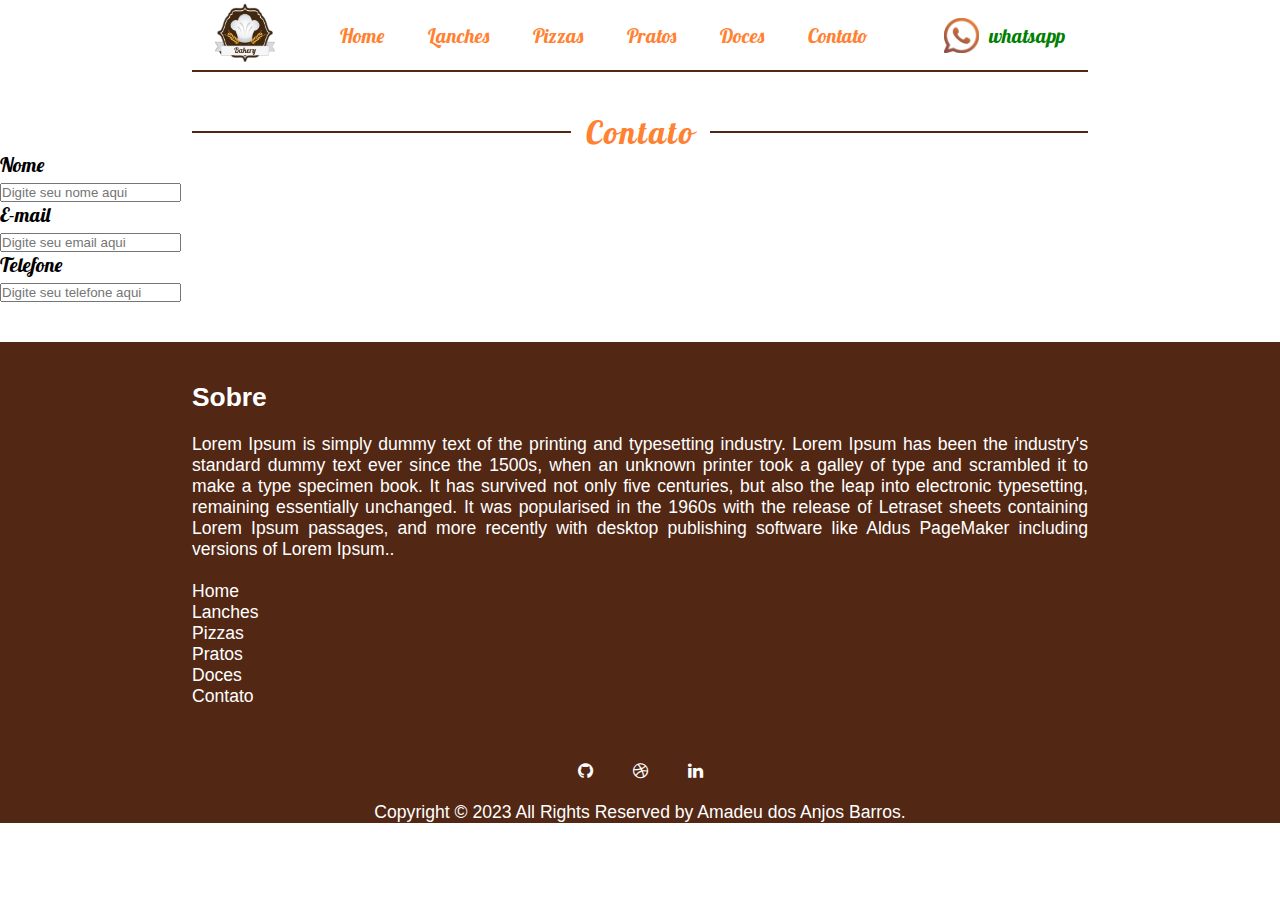
==== contato.html @ 7fee0728 ":lipstick: feat: atualizando readme e detalhes da página de contato" ====
<!DOCTYPE html>
<html lang="pt-br">
<head>
    <meta charset="UTF-8">
    <meta http-equiv="X-UA-Compatible" content="IE=edge">
    <meta name="viewport" content="width=device-width, initial-scale=1.0">
    <link rel="stylesheet" href="./style.css">
    <link rel="stylesheet" href="https://fonts.googleapis.com/css2?family=Material+Symbols+Outlined:opsz,wght,FILL,GRAD@20..48,100..700,0..1,-50..200" />
    <link rel="stylesheet" href="https://maxcdn.bootstrapcdn.com/font-awesome/4.4.0/css/font-awesome.min.css">
    <title>PÃODARIA</title>
</head>
<body>
    <header>        
        <div class="icon">
            <span class="material-symbols-outlined">
                menu_open
            </span>
        </div >
        <div class="logo">
            <img src="./image/logo1.png" alt="logotipo">
            <h1>PÃODARIA</h1>
        </div>
        <nav>
            <ul>
                <li><a href="./home.html">Home</a></li>
                <li><a href="./lanches.html">Lanches</a></li>
                <li><a href="./pizzas.html">Pizzas</a></li>
                <li><a href="./pratos.html">Pratos</a></li>
                <li><a href="./doces.html">Doces</a></li>
                <li><a href="#">Contato</a></li>
            </ul>
        </nav>
        <div class="whatsapp">
            <img src="./image/whatsapp.png" alt="">
            whatsapp
        </div>
        <div class="contact">
            <span class="material-symbols-outlined">
                support_agent
            </span>
        </div>
    </header>
    <hr>
    <div class="tittle">
        <hr id="hr-two">
        <label class="description">Contato</label>
        <hr id="hr-three">
    </div >
    <section>
        <div class="container-form">
            <div class="form">
                <form action="">
                    <label for="">Nome</label><br>
                    <input type="text" placeholder="Digite seu nome aqui"><br>
                    <label for="">E-mail</label><br>
                    <input type="text" placeholder="Digite seu email aqui"><br>
                    <label for="">Telefone</label><br>
                    <input type="text" placeholder="Digite seu telefone aqui">
                </form>
            </div>
        </div>
    </section>
    <footer class="site-footer">
        <div class="container-footer">
            <div class="row">
                <div class="info">
                    <h2>Sobre</h2><br>
                    <p class="text-justify">Lorem Ipsum is simply dummy text of the printing and typesetting industry.
                        Lorem Ipsum has been the industry's standard dummy text ever since the 1500s, when an unknown
                        printer took a galley of type and scrambled it to make a type specimen book. It has survived not
                        only five centuries, but also the leap into electronic typesetting, remaining essentially
                        unchanged. It was popularised in the 1960s with the release of Letraset sheets containing Lorem
                        Ipsum passages, and more recently with desktop publishing software like Aldus PageMaker
                        including versions of Lorem Ipsum..</p>
                </div>
                <br>
                <div class="footer-center">
                    <ul class="footer-links">
                        <li><a href="#">Home</a></li>
                        <li><a href="#">Lanches</a></li>
                        <li><a href="./ps5.html">Pizzas</a></li>
                        <li><a href="./xbox.html">Pratos</a></li>
                        <li><a href="./contato.html">Doces</a></li>
                        <li><a href="./contato.html">Contato</a></li>
                    </ul>
                    <div class="maps">
                        <div class="mapouter">
                            <div class="gmap_canvas">
                                <iframe width="709" height="125" id="gmap_canvas" src="https://maps.google.com/maps?q=Largo%20da%20Gra%C3%A7a%2014,%201170-165%20Lisboa,%20Portugal&t=&z=11&ie=UTF8&iwloc=&output=embed" frameborder="0" scrolling="no" marginheight="0" marginwidth="0"></iframe>
                            </div>
                        </div>
                    </div>
                </div>
            </div>
        </div>
        <div class="container">             
                <div class="container-icons">
                    <ul class="social-icons">
                        <li><a class="facebook" id="teste" href="https://github.com/AmadeuAnjos" target="_blank"><i
                            class="fa fa-github"></i></a>
                        </li>
                        <li><a class="dribbble" href="linkedin.com/in/amadeuanjos" target="_blank"><i
                            class="fa fa-dribbble"></i></a>
                        </li>
                        <li><a class="linkedin" href="linkedin.com/in/amadeuanjos" target="_blank"><i
                            class="fa fa-linkedin"></i></a>
                        </li>
                    </ul>
                </div>
                <div class="register">
                    <p class="copyright-text">Copyright &copy; 2023 All Rights Reserved by
                        <a href="https://github.com/AmadeuAnjos">Amadeu dos Anjos Barros</a>.
                    </p>
                </div>
            </div>
        </div>
    </footer>
</body>
</html>
---- style.css ----
@import url('https://fonts.googleapis.com/css2?family=Lobster&display=swap');

:root {
    --red: #D62300;
    --orange: #FF8233;
    --brown: #522714;
}

* {
    margin: 0;
    padding: 0;
    box-sizing: border-box;
}

body {
    font-family: 'Lobster', sans-serif;
    font-size: 20px;
}

header {
    width: 70%;
    height: 70px;
    margin: auto;
    display: flex;
    justify-content: space-around;
    align-items: center;
}

.logo h1 {
    display: none;
}

header img{
    width: 60px;
}

.icon {
    display: none;;
}

nav ul li {
    display: inline-block;
    margin: 0 20px;
    color: var(--orange);
}

nav ul li a {
    color: var(--orange);
}

nav ul li a:hover {
    border-bottom: 2px solid var(--orange);
    padding-bottom: 10px;
}

.whatsapp {
    display: flex;
    justify-content: center;
    align-items: center;
    color: green;
    font-size: 20px;
}

.contact {
    display: none;;
}

.whatsapp img{
    width: 35px;
    margin: 0 10px;
}

hr {
    border: 1px solid var(--brown);
    width: 70%;
    margin: auto;
}

.tittle {
    margin: 40px auto 0;
    width: 70%;
    display: flex;
}

.description {
    font-size: 2rem;
    display: flex;
    justify-content: center;
    align-items: center;
    margin: auto;
    padding: 0 15px;
    text-align: center;
    letter-spacing: 2px;
    color: var(--orange);
}

/*product / produtos */

.container-product {
    width: 70%;   
    margin: auto;
    margin-top: 50px;
}

.product {
    display: grid;
    grid-template-columns: repeat(3, 1fr);
    grid-template-rows: repeat(3, 1fr);
    grid-column-gap: 30px;
    grid-row-gap: 30px;
}

.product img {
    max-width: 100%;
    max-height: 100%;
}

button {
    color: white;
    width: 100%;
    height: 35px;
    border-radius: 6px;
    border: none;
    background-color: var(--red);
    margin-top: 10px;
    margin-bottom: 20px;
    font-weight: 900;
}

button:hover {
    border: 1px solid var(--red);
    background-color: white;
    color: var(--red);
}

/* Footer / Rodapé */

footer {
    margin-top: 40px;
    background-color: var(--brown);
    color: white;
    font-family: Arial, sans-serif;
    font-size: 1.1rem;
}

.container-footer {
    width: 70%;
    margin: auto;
    text-align: justify;
}

.info {
    padding-top: 40px;
}

.footer-center {
    display: flex;
    justify-content: space-between;
}

.footer-links {
    width: 100%;
    display: flex;
    flex-direction: column;
}

li {
    list-style: none;
}

a {
    color: white;
    text-decoration: none;
}

.mapouter{
    position:relative;
    text-align:right;
    height:180px;
    width:709px;
}
    
.gmap_canvas {
        overflow:hidden;
        background:none!important;
        height:180px;
        width:709px;
}

.social-icons {
    margin: auto;
    width: 70%;
    display: flex;
    justify-content: center;    
}

.social-icons li {   
    margin: 0 20px; 
}

.register {
    margin: 20px auto 0;
    width: 70%;
    display: flex;
    justify-content: center;
}

@media only screen and (max-width: 962px) {

    header {
        width: 70%;
    }
    
    nav ul li {
        margin: 0 10px;
    }
}

@media only screen and (max-width: 815px) {

    header {
        width: 80%;
    }

    hr, #hr-two, #hr-three{
         width: 80%;
    }

    .container-product {
        width: 80%;
    }
}

@media only screen and (max-width: 714px) {

    header {
        width: 90%;
    }

    hr, #hr-two, #hr-three{
         width: 90%;
    }

    .container-product {
        width: 90%;
    }
}

@media only screen and (max-width: 634px) {

    header {
        font-size: 1.1rem;
    }
}


@media only screen and (max-width: 634px) {

    header {
        font-size: 1.1rem;
    }
}

@media only screen and (max-width: 623px) {

    header {
        font-size: 1.1rem;
        justify-content: space-between;
    }

    .logo {
        justify-content: center;
    }

    nav {
        display: none;
    }

    .icon {
        display: flex;
    }

    .whatsapp {
        display: none;
    }

    .contact {
        display: flex;
    }

    .logo img {
        display: none;
    }

    .logo h1 {
        display: flex;
        font-family: 'Franklin Gothic Medium', 'Arial Narrow', Arial, sans-serif;
        color: var(--orange);
    }

    .tittle{
        width: 90%;
        display: flex;
    }

    .product {
        display: grid;
    grid-template-columns: 1fr;
    grid-template-rows: repeat(6, 1fr);
    grid-column-gap: 0px;
    grid-row-gap: 30px;
    }
    
    .container-footer {
        width: 90%;
    }
    
    .footer-center {
        background-color: rgb(219, 23, 23);
        display: flex;
        justify-content: space-between;
    }

    .mapouter{
        background-color: yellow;
        width: 350px;
    }
        
    .gmap_canvas {
    }
    
    .register {
        margin: 20px auto 0;
        width: 70%;
    }
}
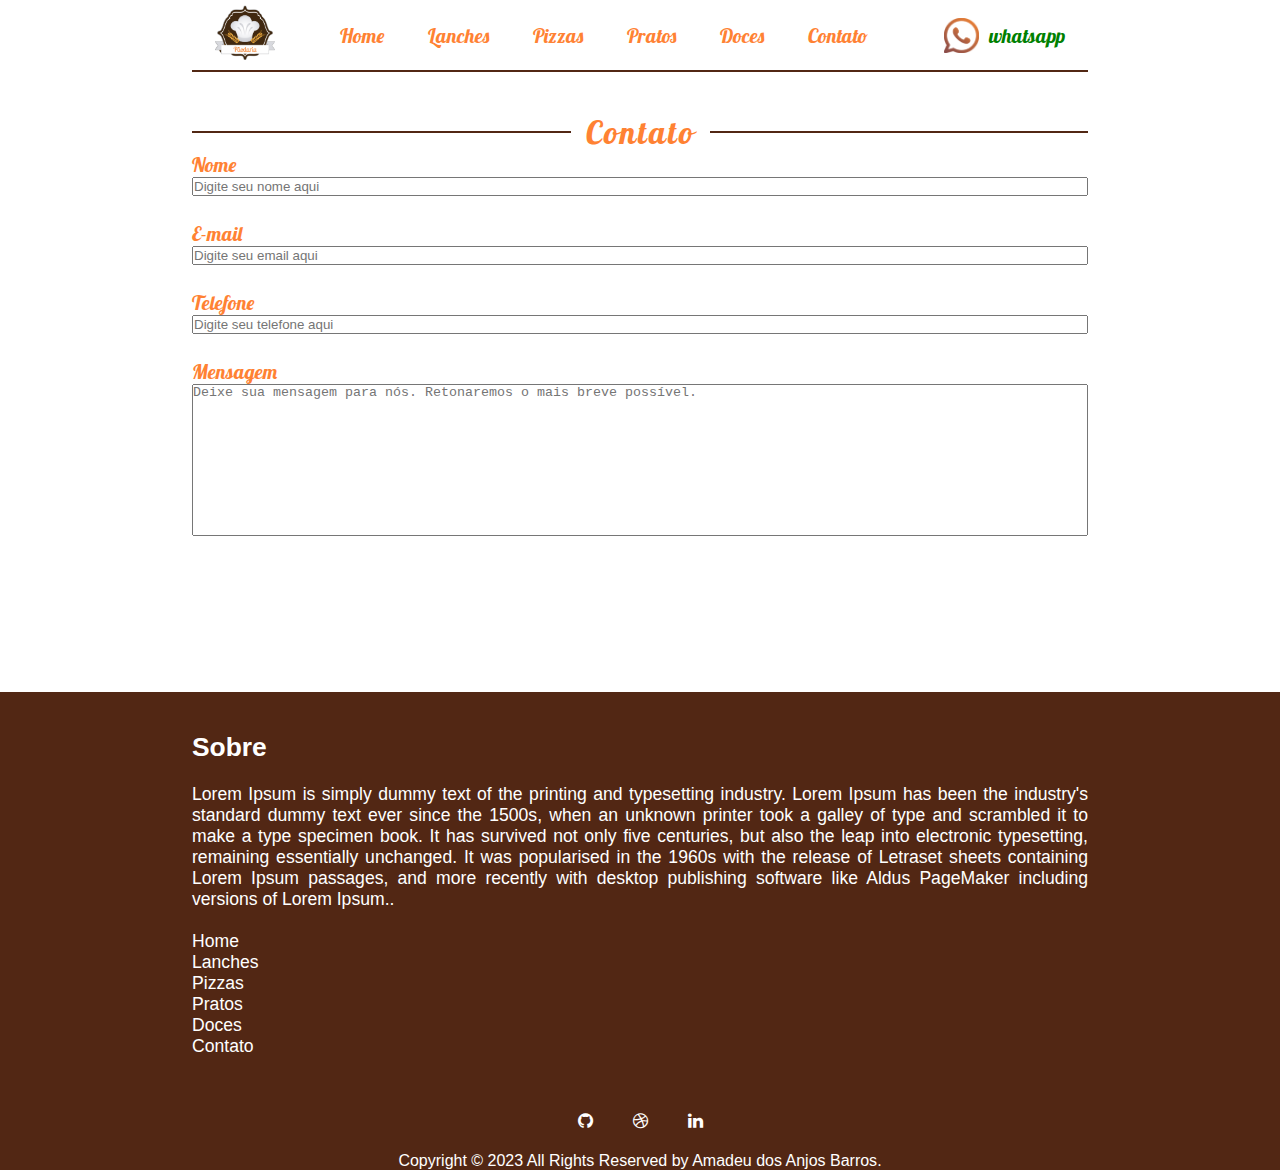
==== commit b0cb44d3: ":lipstick: feat: detalhes de posicionamento e responsividade" ====
--- a/contato.html
+++ b/contato.html
@@ -50,12 +50,14 @@
         <div class="container-form">
             <div class="form">
                 <form action="">
-                    <label for="">Nome</label><br>
+                    <label for="">Nome</label>
                     <input type="text" placeholder="Digite seu nome aqui"><br>
-                    <label for="">E-mail</label><br>
+                    <label for="">E-mail</label>
                     <input type="text" placeholder="Digite seu email aqui"><br>
-                    <label for="">Telefone</label><br>
-                    <input type="text" placeholder="Digite seu telefone aqui">
+                    <label for="">Telefone</label>
+                    <input type="text" placeholder="Digite seu telefone aqui"><br>
+                    <label for="">Mensagem</label>
+                    <textarea name="" id="" cols="30" rows="10" placeholder="Deixe sua mensagem para nós. Retonaremos o mais breve possível." style="resize: none;"></textarea>
                 </form>
             </div>
         </div>
--- a/style.css
+++ b/style.css
@@ -1,4 +1,7 @@
 @import url('https://fonts.googleapis.com/css2?family=Lobster&display=swap');
+@import url('https://fonts.googleapis.com/css2?family=Lobster+Two&display=swap');
+
+
 
 :root {
     --red: #D62300;
@@ -92,6 +95,30 @@
     text-align: center;
     letter-spacing: 2px;
     color: var(--orange);
+}
+
+.container-banner {
+    margin: auto;
+    width: 70%;
+}
+
+.image-center {
+    margin-top: 50px;
+    background-color: white;
+    display: flex;
+    justify-content: center;
+    width: 100%;
+}
+
+.info-center {
+    margin: auto;
+    width: 100%;
+    font-family: 'Lobster Two', cursive;
+    text-align: justify;
+}
+
+.info-center p {
+    margin-top: 50px;
 }
 
 /*product / produtos */
@@ -173,6 +200,10 @@
     text-decoration: none;
 }
 
+a:hover {
+        border-bottom: 1px solid white;
+}
+
 .mapouter{
     position:relative;
     text-align:right;
@@ -203,6 +234,22 @@
     width: 70%;
     display: flex;
     justify-content: center;
+}
+
+.register p{
+    font-size: 1rem;
+}
+
+label {
+    color: var(--orange);
+}
+
+form {
+    margin: auto;
+    width: 70%;
+    height: 500px;
+    display: flex;
+    flex-direction: column;
 }
 
 @media only screen and (max-width: 962px) {
@@ -316,22 +363,22 @@
     }
     
     .footer-center {
-        background-color: rgb(219, 23, 23);
         display: flex;
         justify-content: space-between;
     }
 
-    .mapouter{
-        background-color: yellow;
-        width: 350px;
-    }
-        
-    .gmap_canvas {
+    .maps {
+        display: none;
     }
     
     .register {
         margin: 20px auto 0;
-        width: 70%;
-    }
-}
-    
+        width: 95%;
+    }
+
+    .register p {
+        font-size: 0.9rem;
+        text-align: center;
+    }
+}
+    
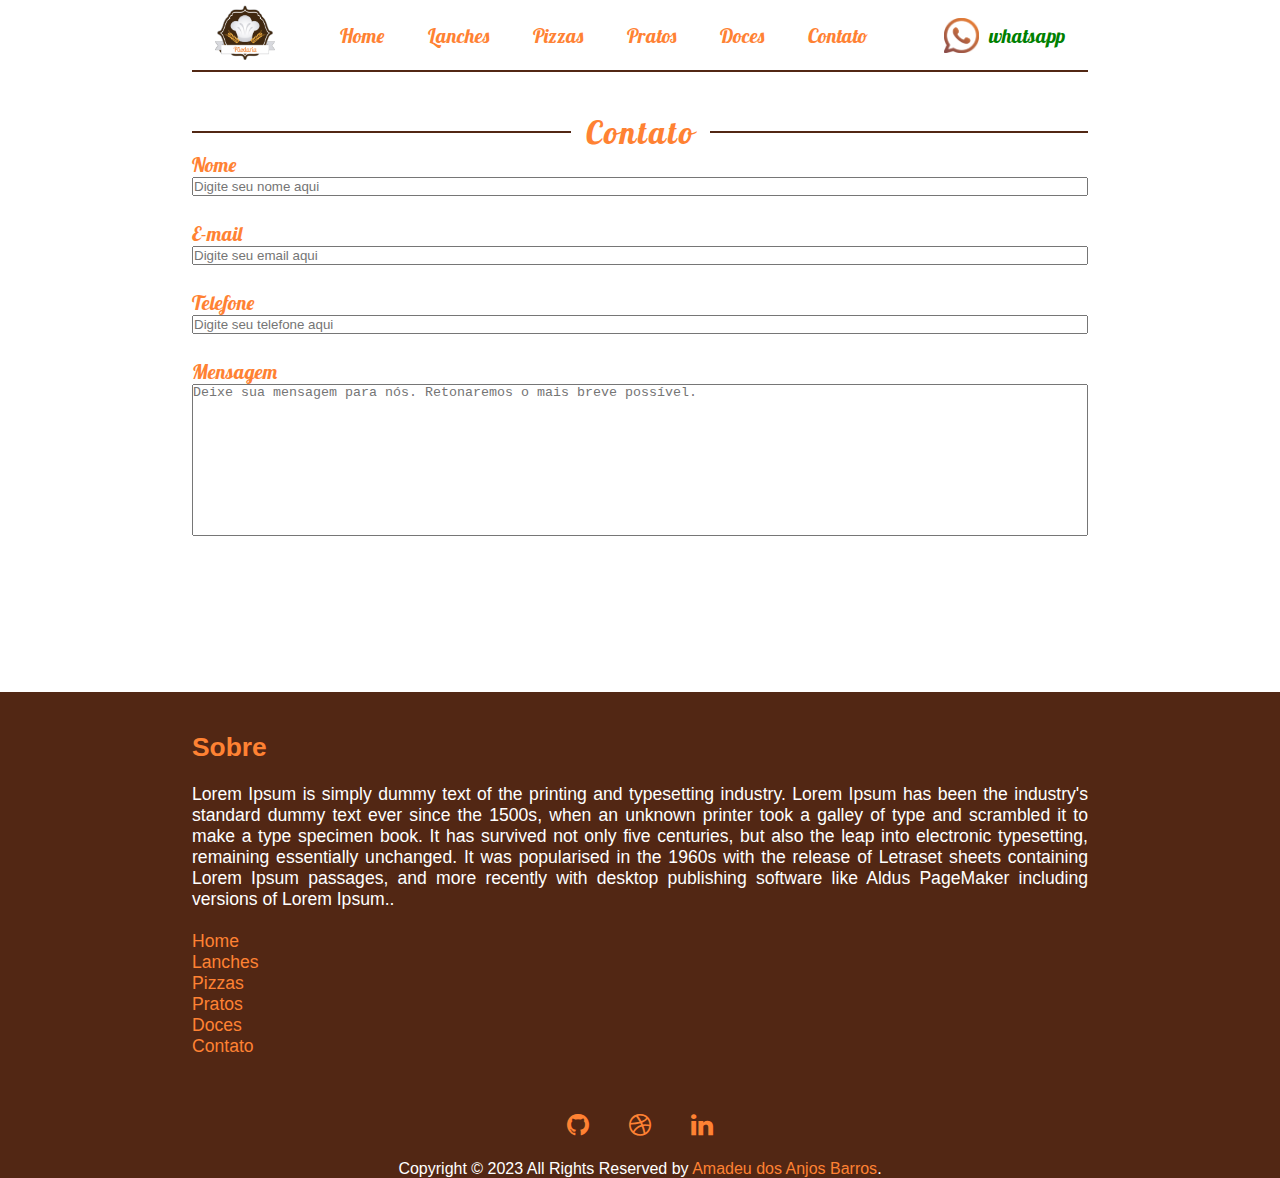
==== commit 183a214a: ":lipstick: feat: menu-hamburguer" ====
--- a/contato.html
+++ b/contato.html
@@ -21,7 +21,7 @@
             <h1>PÃODARIA</h1>
         </div>
         <nav>
-            <ul>
+            <ul class="menu">
                 <li><a href="./home.html">Home</a></li>
                 <li><a href="./lanches.html">Lanches</a></li>
                 <li><a href="./pizzas.html">Pizzas</a></li>
--- a/style.css
+++ b/style.css
@@ -108,6 +108,10 @@
     display: flex;
     justify-content: center;
     width: 100%;
+}
+
+.image-center img {
+    width: 70%;
 }
 
 .info-center {
@@ -191,17 +195,22 @@
     flex-direction: column;
 }
 
-li {
+.footer-links li, li {
     list-style: none;
 }
 
-a {
-    color: white;
+.footer-links a, a {
+    color: var(--orange);
     text-decoration: none;
 }
 
-a:hover {
-        border-bottom: 1px solid white;
+.footer-links a:hover {
+        border-bottom: 1px solid var(--orange);
+}
+
+h2 {
+    color: var(--orange);
+
 }
 
 .mapouter{
@@ -229,6 +238,14 @@
     margin: 0 20px; 
 }
 
+.social-icons a {
+    font-size: 1.6rem;
+}
+
+.social-icons a:hover {
+    color: white;
+}
+
 .register {
     margin: 20px auto 0;
     width: 70%;
@@ -319,12 +336,16 @@
         justify-content: center;
     }
 
-    nav {
+    #menu {
         display: none;
     }
 
     .icon {
         display: flex;
+    }
+
+    .icon span, .contact span {
+        font-size: 2.5rem;
     }
 
     .whatsapp {
@@ -348,6 +369,26 @@
     .tittle{
         width: 90%;
         display: flex;
+    }
+
+    .container-banner {
+        margin: auto;
+        width: 90%;
+    }
+    
+    .image-center img {
+        width: 250px;
+    }
+    
+    .info-center {
+        margin: auto;
+        width: 100%;
+        font-family: 'Lobster Two', cursive;
+        text-align: justify;
+    }
+    
+    .info-center p {
+        margin-top: 50px;
     }
 
     .product {
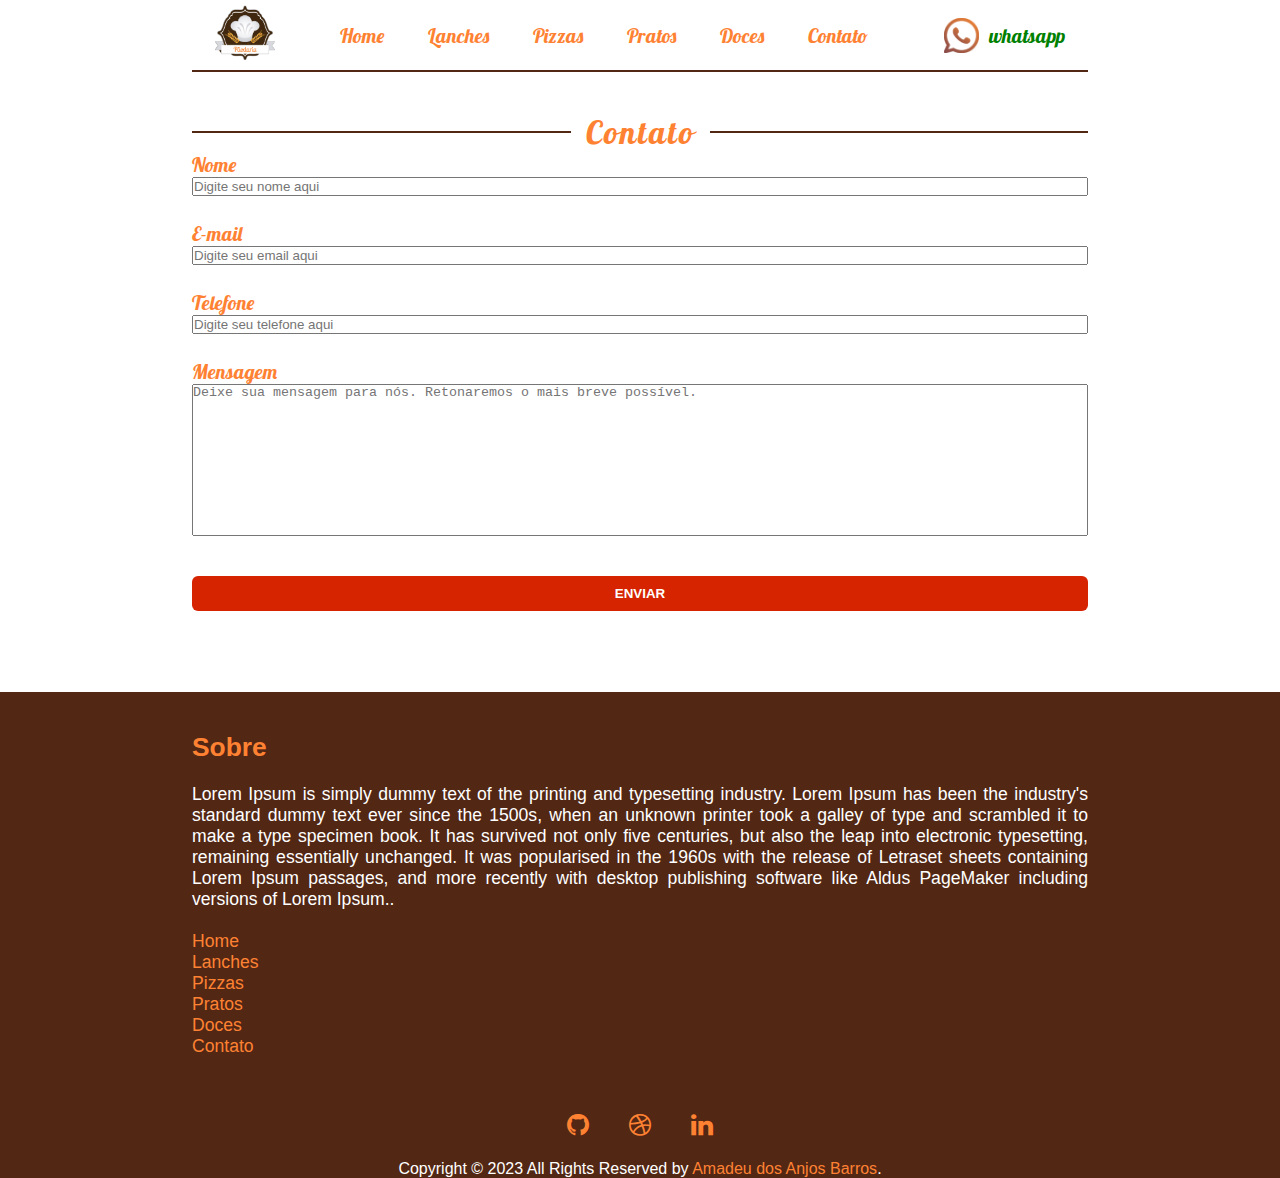
==== commit faa48201: ":lipstick: feat: atualizando readme, criando function e detalhes da página" ====
--- a/contato.html
+++ b/contato.html
@@ -12,16 +12,15 @@
 <body>
     <header>        
         <div class="icon">
-            <span class="material-symbols-outlined">
+            <span class="material-symbols-outlined" onclick="clickMenu()">
                 menu_open
             </span>
         </div >
         <div class="logo">
             <img src="./image/logo1.png" alt="logotipo">
-            <h1>PÃODARIA</h1>
         </div>
-        <nav>
-            <ul class="menu">
+        <nav  id="menu">
+            <ul>
                 <li><a href="./home.html">Home</a></li>
                 <li><a href="./lanches.html">Lanches</a></li>
                 <li><a href="./pizzas.html">Pizzas</a></li>
@@ -58,6 +57,9 @@
                     <input type="text" placeholder="Digite seu telefone aqui"><br>
                     <label for="">Mensagem</label>
                     <textarea name="" id="" cols="30" rows="10" placeholder="Deixe sua mensagem para nós. Retonaremos o mais breve possível." style="resize: none;"></textarea>
+                    <div class="botao">
+                        <button id="button-contact" onclick="enviar()">ENVIAR</button>
+                    </div>
                 </form>
             </div>
         </div>
@@ -78,12 +80,12 @@
                 <br>
                 <div class="footer-center">
                     <ul class="footer-links">
-                        <li><a href="#">Home</a></li>
-                        <li><a href="#">Lanches</a></li>
-                        <li><a href="./ps5.html">Pizzas</a></li>
-                        <li><a href="./xbox.html">Pratos</a></li>
-                        <li><a href="./contato.html">Doces</a></li>
-                        <li><a href="./contato.html">Contato</a></li>
+                        <li><a href="./home.html">Home</a></li>
+                        <li><a href="./lanches.html">Lanches</a></li>
+                        <li><a href="./pizzas.html">Pizzas</a></li>
+                        <li><a href="./pratos.html">Pratos</a></li>
+                        <li><a href="./doces.html">Doces</a></li>
+                        <li><a href="#">Contato</a></li>
                     </ul>
                     <div class="maps">
                         <div class="mapouter">
@@ -117,5 +119,6 @@
             </div>
         </div>
     </footer>
+    <script src="./script.js"></script>
 </body>
 </html>--- a/style.css
+++ b/style.css
@@ -164,6 +164,11 @@
     color: var(--red);
 }
 
+#button-contact {
+    margin-top: 40px;
+}
+
+
 /* Footer / Rodapé */
 
 footer {
@@ -336,9 +341,22 @@
         justify-content: center;
     }
 
-    #menu {
-        display: none;
-    }
+    nav {
+        display: none;        
+    }
+
+    #menu li {
+        width: 120px;
+        height: 40px;
+        padding: 10px;
+        background-color: #522714;
+        position: relative;
+        left: -140px;
+        top: 155px;
+        display: flex;
+        flex-direction: column;
+        letter-spacing: 2px;
+    }    
 
     .icon {
         display: flex;
@@ -354,6 +372,10 @@
 
     .contact {
         display: flex;
+    }
+
+    .contact a {
+        color: #000000;
     }
 
     .logo img {
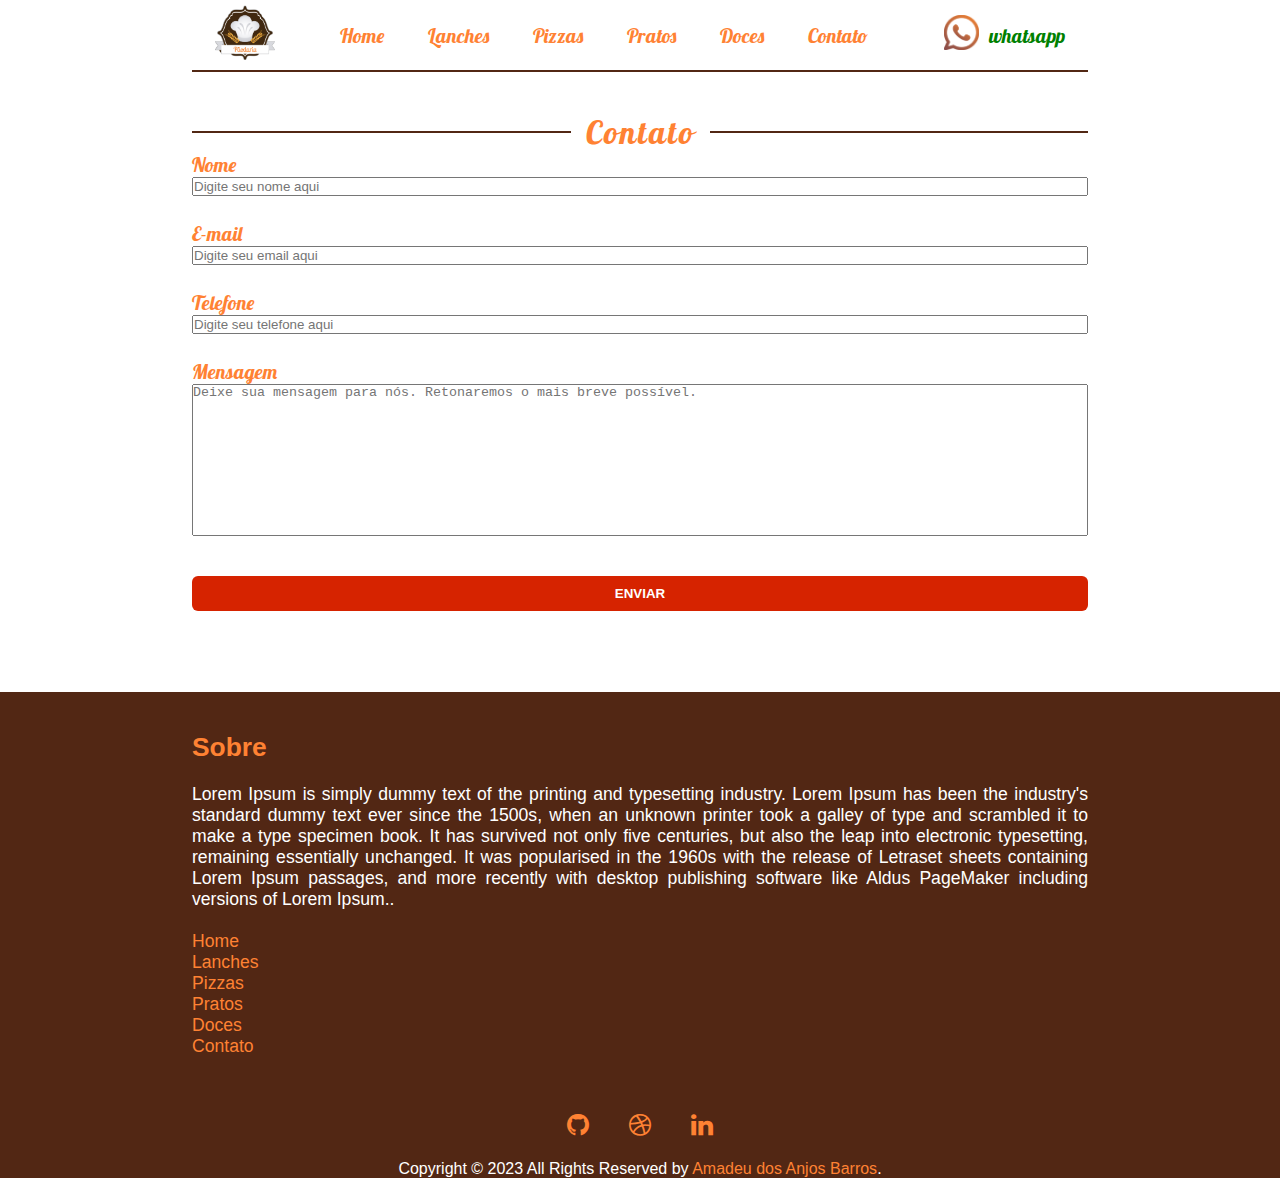
==== commit aa2c7b6e: ":lipstick: feat: atualizando info da página" ====
--- a/contato.html
+++ b/contato.html
@@ -30,13 +30,14 @@
             </ul>
         </nav>
         <div class="whatsapp">
-            <img src="./image/whatsapp.png" alt="">
-            whatsapp
-        </div>
+            <a href="https://wa.me/5511995541499?text=Ol%C3%A1%2C+gostaria+de+saber+mais+informa%C3%A7%C3%B5es+sobre+seu+card%C3%A1pio+%21" target="_blank"><img src="./image/whatsapp.png" alt=""></a>                    
+                whatsapp
+        </div>    
         <div class="contact">
-            <span class="material-symbols-outlined">
-                support_agent
-            </span>
+        <a href="https://wa.me/5511995541499?text=Ol%C3%A1%2C+gostaria+de+saber+mais+informa%C3%A7%C3%B5es+sobre+seu+card%C3%A1pio+%21" target="_blank">
+        <span class="material-symbols-outlined">
+            support_agent
+            </span></a>
         </div>
     </header>
     <hr>
@@ -103,10 +104,10 @@
                         <li><a class="facebook" id="teste" href="https://github.com/AmadeuAnjos" target="_blank"><i
                             class="fa fa-github"></i></a>
                         </li>
-                        <li><a class="dribbble" href="linkedin.com/in/amadeuanjos" target="_blank"><i
+                        <li><a class="dribbble" href="https://www.linkedin.com/in/amadeuanjos/" target="_blank"><i
                             class="fa fa-dribbble"></i></a>
                         </li>
-                        <li><a class="linkedin" href="linkedin.com/in/amadeuanjos" target="_blank"><i
+                        <li><a class="linkedin" href="https://www.linkedin.com/in/amadeuanjos/" target="_blank"><i
                             class="fa fa-linkedin"></i></a>
                         </li>
                     </ul>
